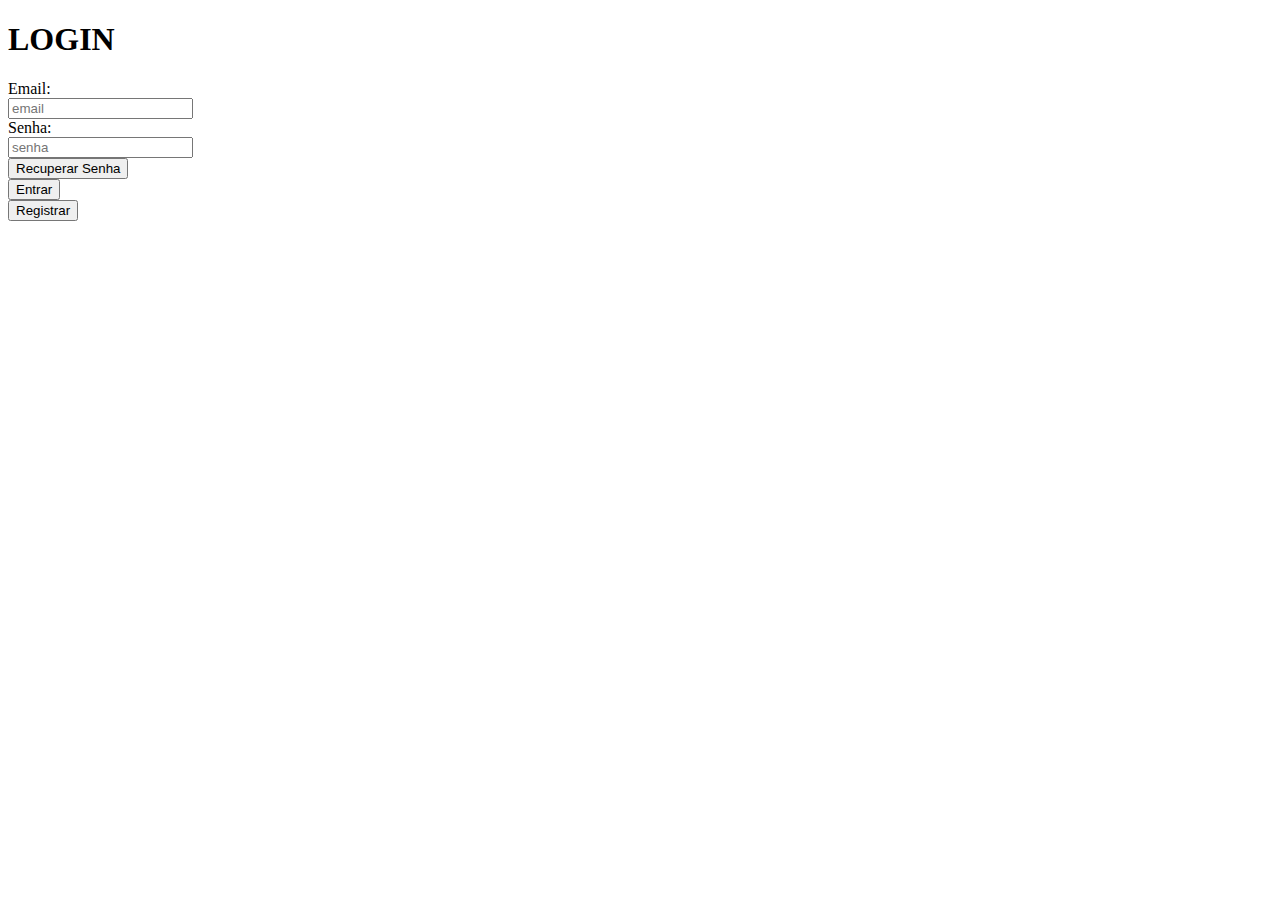
==== index.html @ a955cd43 "modificado" ====
<!DOCTYPE html>
<html lang="pt-BR">
<head>
    <meta charset="UTF-8">
    <meta name="viewport" content="width=device-width, initial-scale=1.0">
    <title>SENAI FINANCE</title>
</head>
<body>
    <h1>LOGIN</h1>

    <form>

        <div>           
            <div><label>Email:</label></div>
            <div><input type="email" placeholder="email"></div>

            <div><label>Senha:</label></div>
            <div><input type="password" placeholder="senha"></div>
        </div>

        <div>
            <button type="button" onclick="">Recuperar Senha</button>
        </div>

        <div>
            <button>Entrar</button>
        </div>

        <div>
            <button>Registrar</button>
        </div>
       
    </form>
    
</body>
</html>
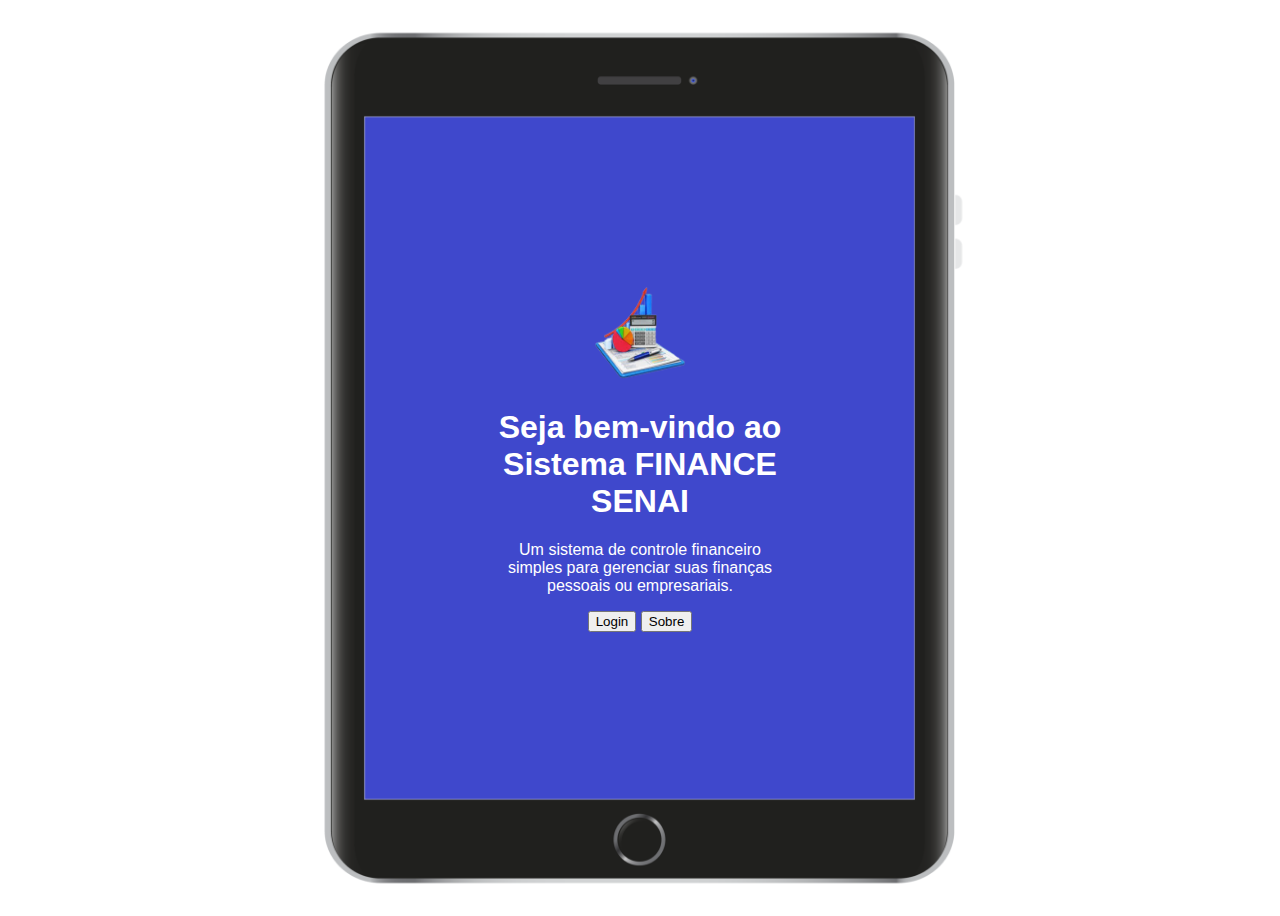
==== commit 86753c57: "modificado" ====
--- a/index.html
+++ b/index.html
@@ -4,33 +4,20 @@
     <meta charset="UTF-8">
     <meta name="viewport" content="width=device-width, initial-scale=1.0">
     <title>SENAI FINANCE</title>
+    <link rel="stylesheet" href="style.css">
 </head>
 <body>
-    <h1>LOGIN</h1>
 
-    <form>
-
-        <div>           
-            <div><label>Email:</label></div>
-            <div><input type="email" placeholder="email"></div>
-
-            <div><label>Senha:</label></div>
-            <div><input type="password" placeholder="senha"></div>
+    <div class="content">
+        <img class="logo" src="finances.png" alt="logo" width="100px" height="100px">
+        <h1>Seja bem-vindo ao Sistema FINANCE SENAI</h1>
+        <p>
+            Um sistema de controle financeiro simples para gerenciar suas finanças pessoais ou empresariais.
+        </p>
+        <div class="button">
+            <a href="login.html"><button>Login</button></a>
+            <a href="sobre.html"><button>Sobre</button></a>
         </div>
-
-        <div>
-            <button type="button" onclick="">Recuperar Senha</button>
-        </div>
-
-        <div>
-            <button>Entrar</button>
-        </div>
-
-        <div>
-            <button>Registrar</button>
-        </div>
-       
-    </form>
-    
+    </div>
 </body>
 </html>--- a/style.css
+++ b/style.css
@@ -0,0 +1,24 @@
+
+
+body {
+    color: white; 
+    font-family: Arial, sans-serif; 
+    display: flex; 
+    justify-content: center; 
+    align-items: center; 
+    height: 100vh; 
+    background-image: url(tablet1.png); 
+    background-size: contain; 
+    background-repeat: no-repeat; 
+    background-position: center; 
+}
+
+.content {
+    color: white;
+    width: 300px;
+    margin: 0 auto;
+    text-align: center;
+    padding: 20px;
+}
+
+
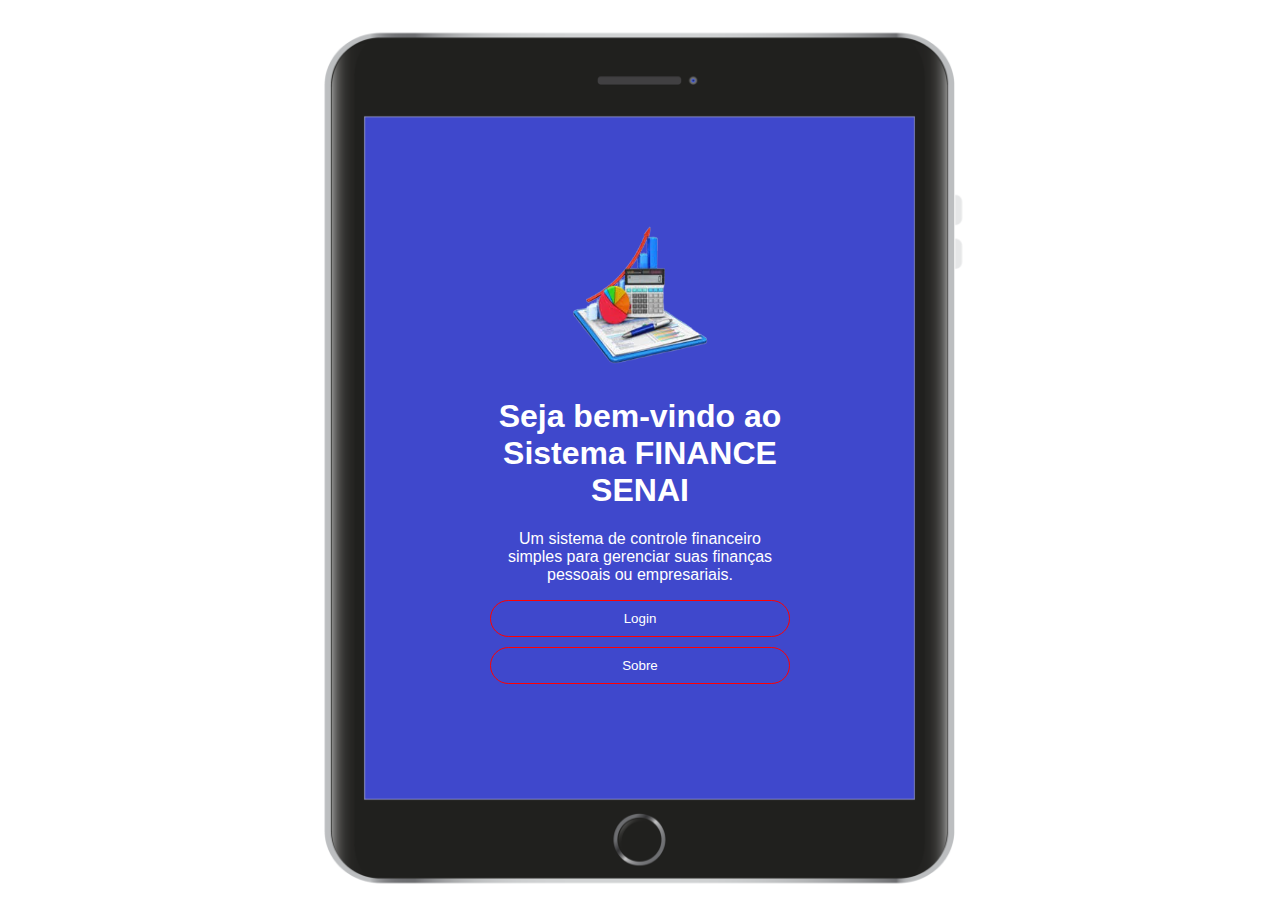
==== commit cda1716d: "modificado" ====
--- a/index.html
+++ b/index.html
@@ -9,14 +9,14 @@
 <body>
 
     <div class="content">
-        <img class="logo" src="finances.png" alt="logo" width="100px" height="100px">
+        <img class="logo" src="finances.png" alt="logo" width="150px" height="150px">
         <h1>Seja bem-vindo ao Sistema FINANCE SENAI</h1>
         <p>
             Um sistema de controle financeiro simples para gerenciar suas finanças pessoais ou empresariais.
         </p>
-        <div class="button">
-            <a href="login.html"><button>Login</button></a>
-            <a href="sobre.html"><button>Sobre</button></a>
+        <div>
+            <a href="login.html"><button class="enter">Login</button></a>
+            <a href="sobre.html"><button class="sobre">Sobre</button></a>
         </div>
     </div>
 </body>
--- a/style.css
+++ b/style.css
@@ -21,4 +21,23 @@
     padding: 20px;
 }
 
+input, button {
+    padding: 10px;
+    margin-bottom: 10px;
+    width: -webkit-fill-available;
+    cursor: pointer;
+    border-radius: 20px;
+}
 
+.enter, .sobre, .back {
+    background: transparent;
+    color: white;
+    border: 1px solid red;
+}
+
+.rec {
+    background: transparent;
+    border: none;
+    color: white;
+}
+
